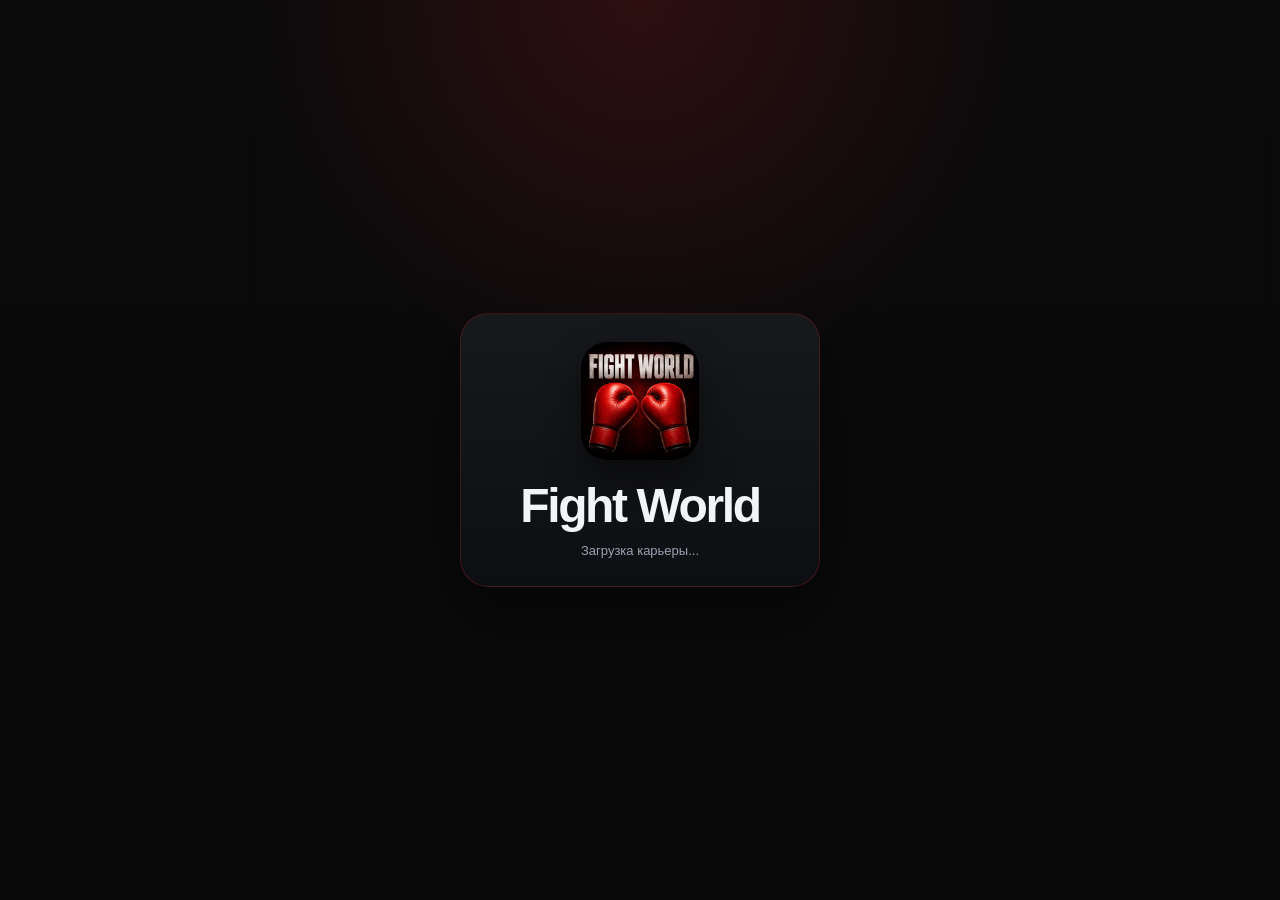
==== reset-cache.html @ d3391680 "Add rivalry lite" ====
<!doctype html>
<html lang="ru">
<head>
  <meta charset="utf-8">
  <meta name="viewport" content="width=device-width,initial-scale=1">
  <meta http-equiv="Cache-Control" content="no-store, no-cache, must-revalidate, max-age=0">
  <meta http-equiv="Pragma" content="no-cache">
  <meta http-equiv="Expires" content="0">
  <title>Fight World reset</title>
  <style>
    body { margin:0; min-height:100vh; display:grid; place-items:center; background:#0d1014; color:#f5f7fb; font-family:system-ui,-apple-system,BlinkMacSystemFont,"Segoe UI",sans-serif; }
    .card { width:min(720px,calc(100vw - 28px)); border:1px solid rgba(255,255,255,.10); border-radius:24px; padding:22px; background:linear-gradient(180deg,#151b24,#090d12); box-shadow:0 24px 80px rgba(0,0,0,.62); }
    h1 { margin:0 0 8px; font-size:24px; }
    p { color:#8d99aa; line-height:1.5; }
    pre { white-space:pre-wrap; background:#0d1014; border:1px solid rgba(255,255,255,.08); border-radius:14px; padding:14px; max-height:340px; overflow:auto; color:#d8e2f0; }
    a,button { display:inline-flex; align-items:center; justify-content:center; min-height:38px; padding:0 14px; border-radius:12px; border:1px solid rgba(255,105,74,.40); background:#ff3b30; color:white; text-decoration:none; font-weight:800; cursor:pointer; }
  </style>
</head>
<body>
  <main class="card">
    <h1>Fight World reset</h1>
    <p>Clearing old cache. Career save is not touched.</p>
    <pre id="log">start</pre>
    <a id="go" href="index.html?cacheReset=2.8.13">Open game</a>
  </main>
  <script>
    const log = document.getElementById("log");
    function line(text) { log.textContent += "\n" + text; }
    async function clean() {
      try {
        if ("serviceWorker" in navigator && navigator.serviceWorker.getRegistrations) {
          const regs = await navigator.serviceWorker.getRegistrations();
          for (const reg of regs) {
            await reg.unregister();
            line("service worker removed");
          }
        }
        if (window.caches && caches.keys) {
          const keys = await caches.keys();
          for (const key of keys) {
            const low = String(key).toLowerCase();
            if (low.includes("fight") || low.includes("simulator") || low.startsWith("fw-")) {
              await caches.delete(key);
              line("cache removed: " + key);
            }
          }
        }
      } catch (error) {
        line("error: " + error.message);
      }
      line("done");
      setTimeout(() => { location.href = "index.html?cacheReset=2.8.13&t=" + Date.now(); }, 700);
    }
    clean();
  </script>
</body>
</html>
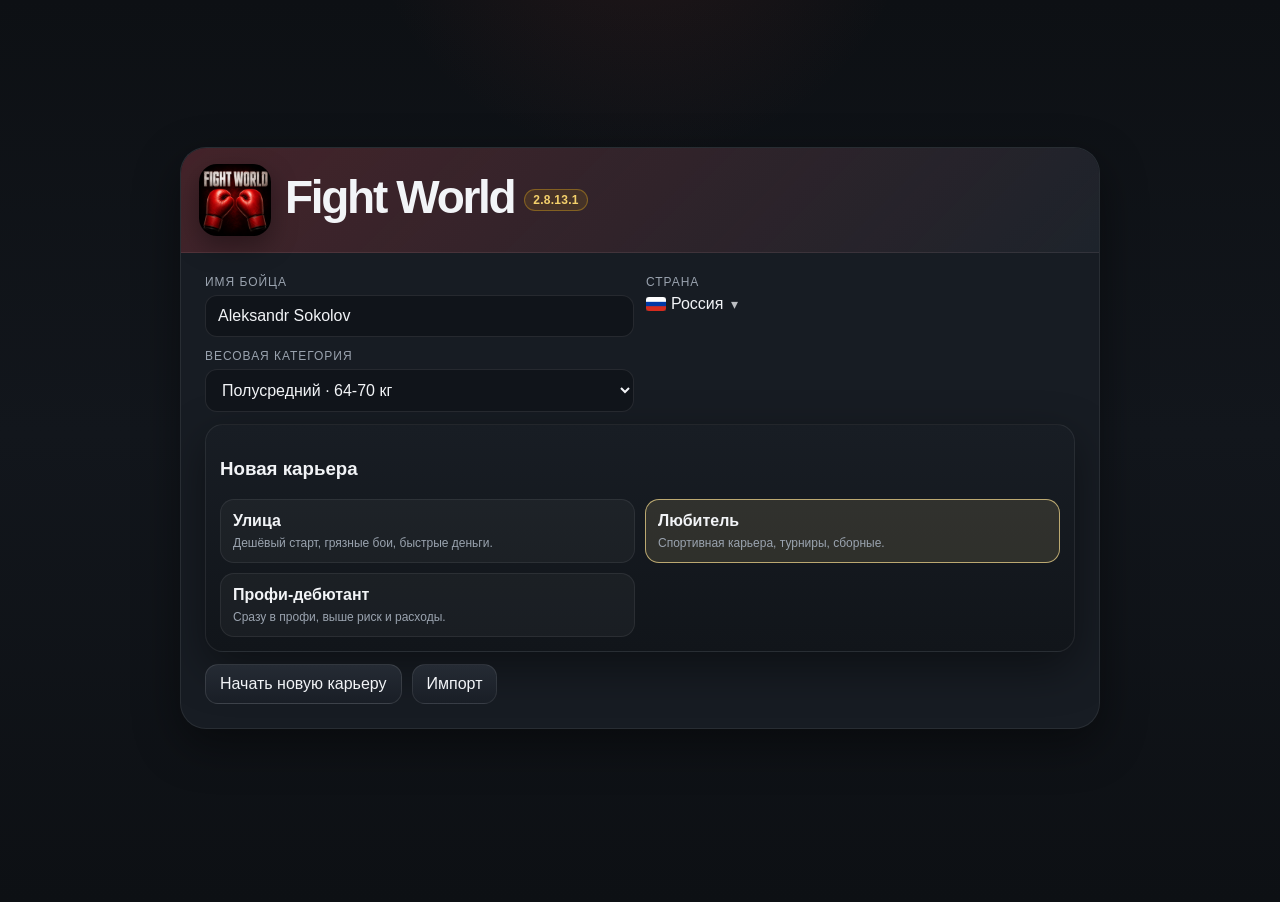
==== commit 5f562d96: "Compact history and rivalry rows" ====
--- a/reset-cache.html
+++ b/reset-cache.html
@@ -21,7 +21,7 @@
     <h1>Fight World reset</h1>
     <p>Clearing old cache. Career save is not touched.</p>
     <pre id="log">start</pre>
-    <a id="go" href="index.html?cacheReset=2.8.13">Open game</a>
+    <a id="go" href="index.html?cacheReset=2.8.13.1">Open game</a>
   </main>
   <script>
     const log = document.getElementById("log");
@@ -49,7 +49,7 @@
         line("error: " + error.message);
       }
       line("done");
-      setTimeout(() => { location.href = "index.html?cacheReset=2.8.13&t=" + Date.now(); }, 700);
+      setTimeout(() => { location.href = "index.html?cacheReset=2.8.13.1&t=" + Date.now(); }, 700);
     }
     clean();
   </script>
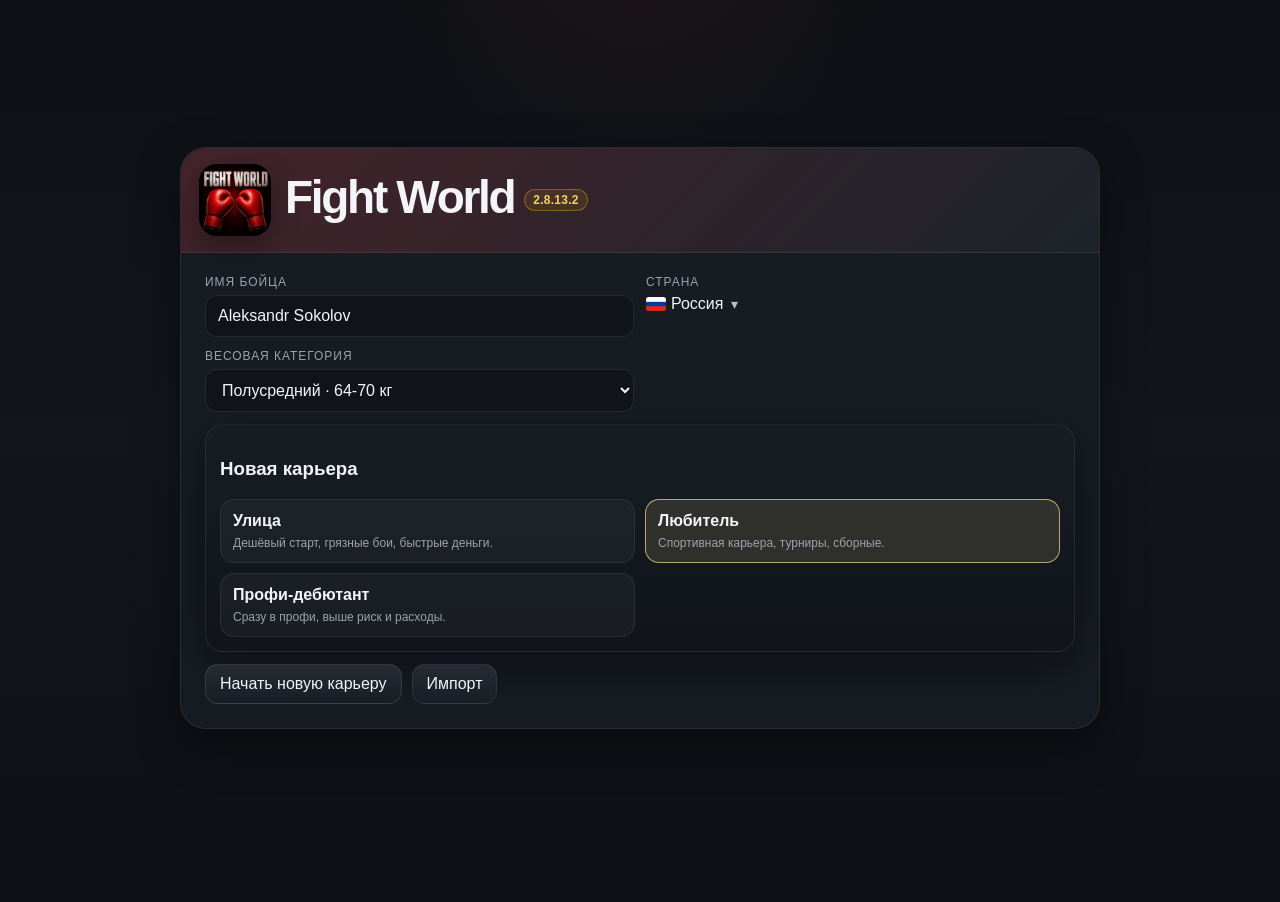
==== commit 70158933: "Polish history and rivalry display" ====
--- a/reset-cache.html
+++ b/reset-cache.html
@@ -21,7 +21,7 @@
     <h1>Fight World reset</h1>
     <p>Clearing old cache. Career save is not touched.</p>
     <pre id="log">start</pre>
-    <a id="go" href="index.html?cacheReset=2.8.13.1">Open game</a>
+    <a id="go" href="index.html?cacheReset=2.8.13.2">Open game</a>
   </main>
   <script>
     const log = document.getElementById("log");
@@ -49,7 +49,7 @@
         line("error: " + error.message);
       }
       line("done");
-      setTimeout(() => { location.href = "index.html?cacheReset=2.8.13.1&t=" + Date.now(); }, 700);
+      setTimeout(() => { location.href = "index.html?cacheReset=2.8.13.2&t=" + Date.now(); }, 700);
     }
     clean();
   </script>
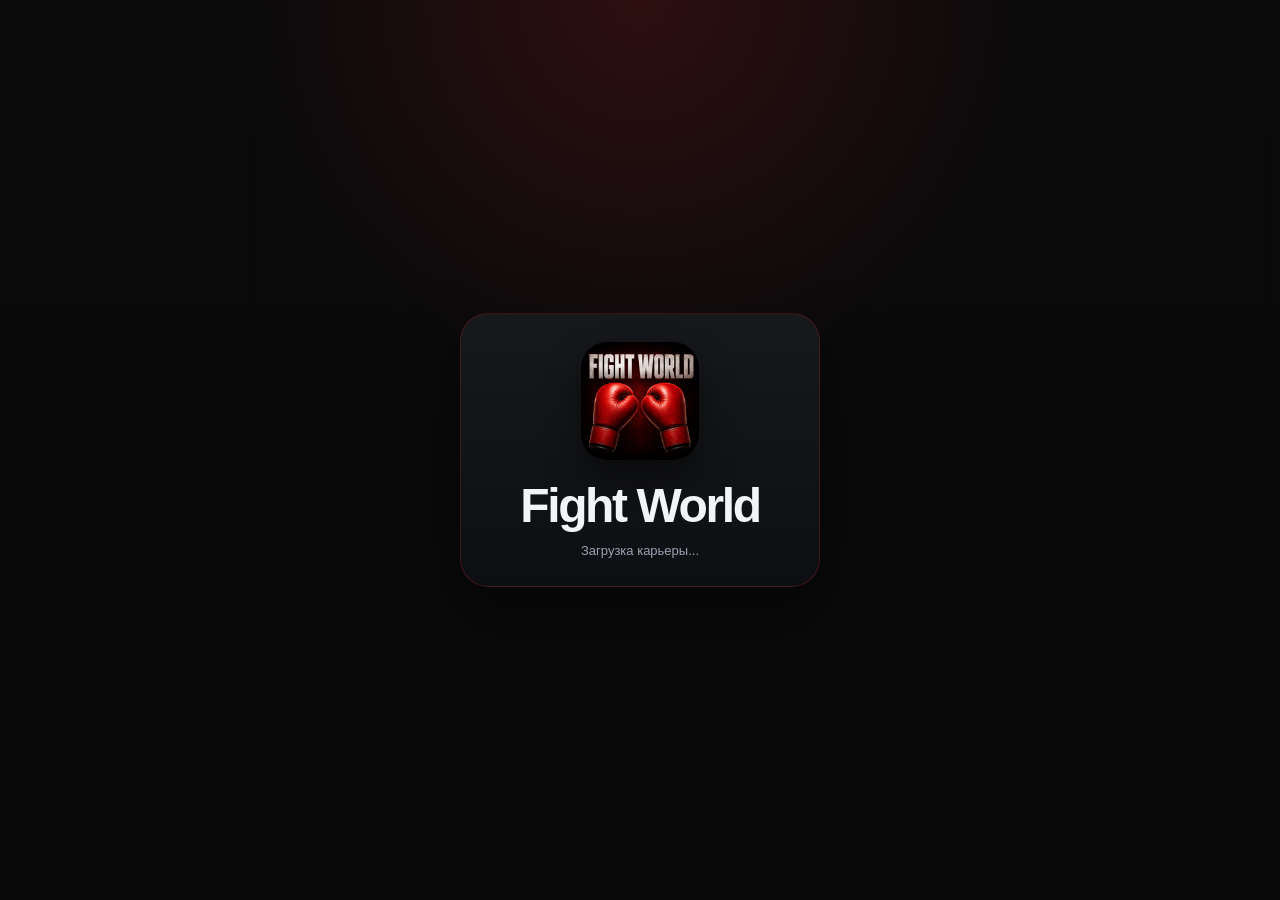
==== commit 73d17885: "Fix relationship events on empty people list" ====
--- a/reset-cache.html
+++ b/reset-cache.html
@@ -21,7 +21,7 @@
     <h1>Fight World reset</h1>
     <p>Clearing old cache. Career save is not touched.</p>
     <pre id="log">start</pre>
-    <a id="go" href="index.html?cacheReset=2.8.13.2">Open game</a>
+    <a id="go" href="index.html?cacheReset=2.8.14.2">Open game</a>
   </main>
   <script>
     const log = document.getElementById("log");
@@ -49,7 +49,7 @@
         line("error: " + error.message);
       }
       line("done");
-      setTimeout(() => { location.href = "index.html?cacheReset=2.8.13.2&t=" + Date.now(); }, 700);
+      setTimeout(() => { location.href = "index.html?cacheReset=2.8.14.2&t=" + Date.now(); }, 700);
     }
     clean();
   </script>
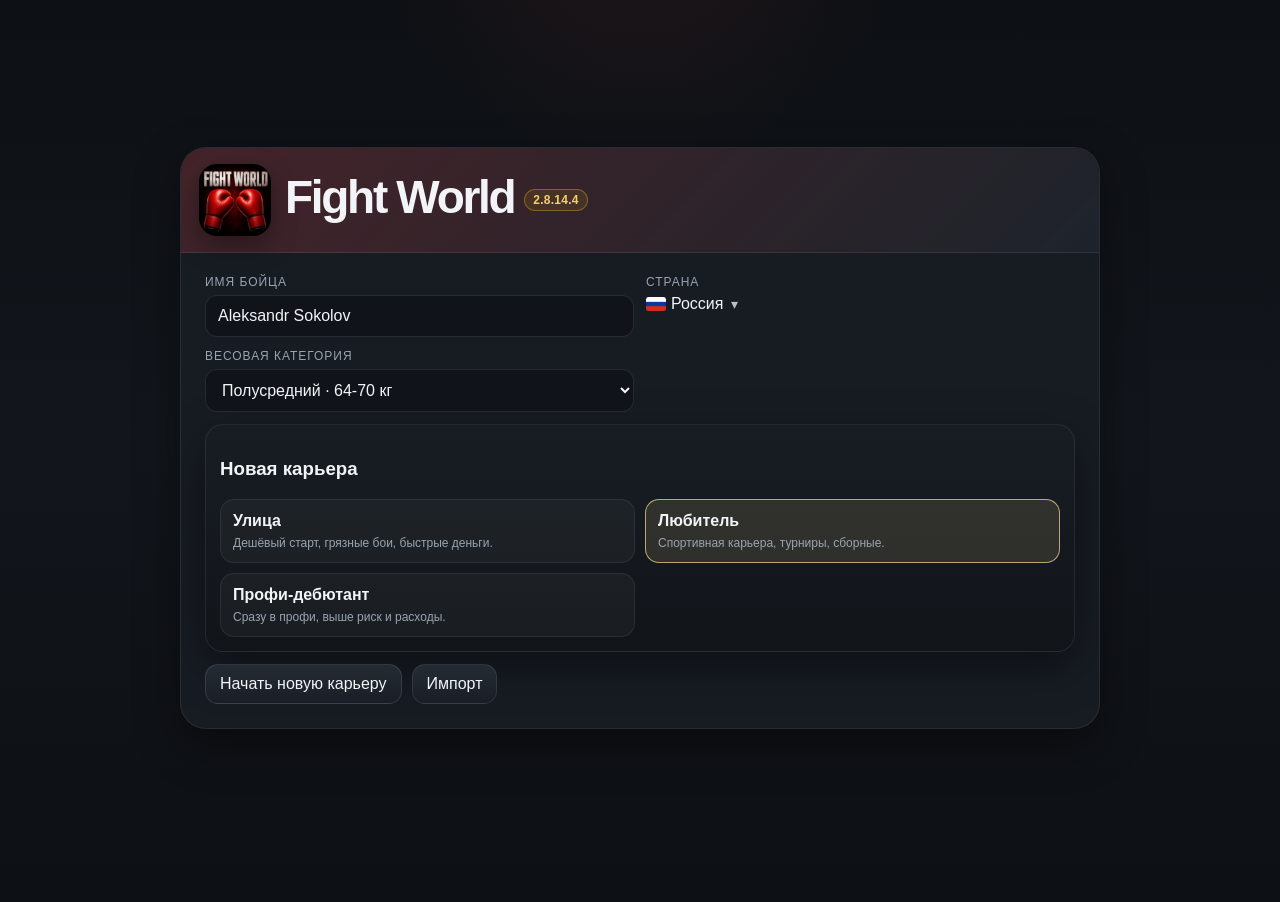
==== commit 180fdf89: "Fix relationship event delivery after modal close" ====
--- a/reset-cache.html
+++ b/reset-cache.html
@@ -21,7 +21,7 @@
     <h1>Fight World reset</h1>
     <p>Clearing old cache. Career save is not touched.</p>
     <pre id="log">start</pre>
-    <a id="go" href="index.html?cacheReset=2.8.14.2">Open game</a>
+    <a id="go" href="index.html?cacheReset=2.8.14.4">Open game</a>
   </main>
   <script>
     const log = document.getElementById("log");
@@ -49,7 +49,7 @@
         line("error: " + error.message);
       }
       line("done");
-      setTimeout(() => { location.href = "index.html?cacheReset=2.8.14.2&t=" + Date.now(); }, 700);
+      setTimeout(() => { location.href = "index.html?cacheReset=2.8.14.4&t=" + Date.now(); }, 700);
     }
     clean();
   </script>
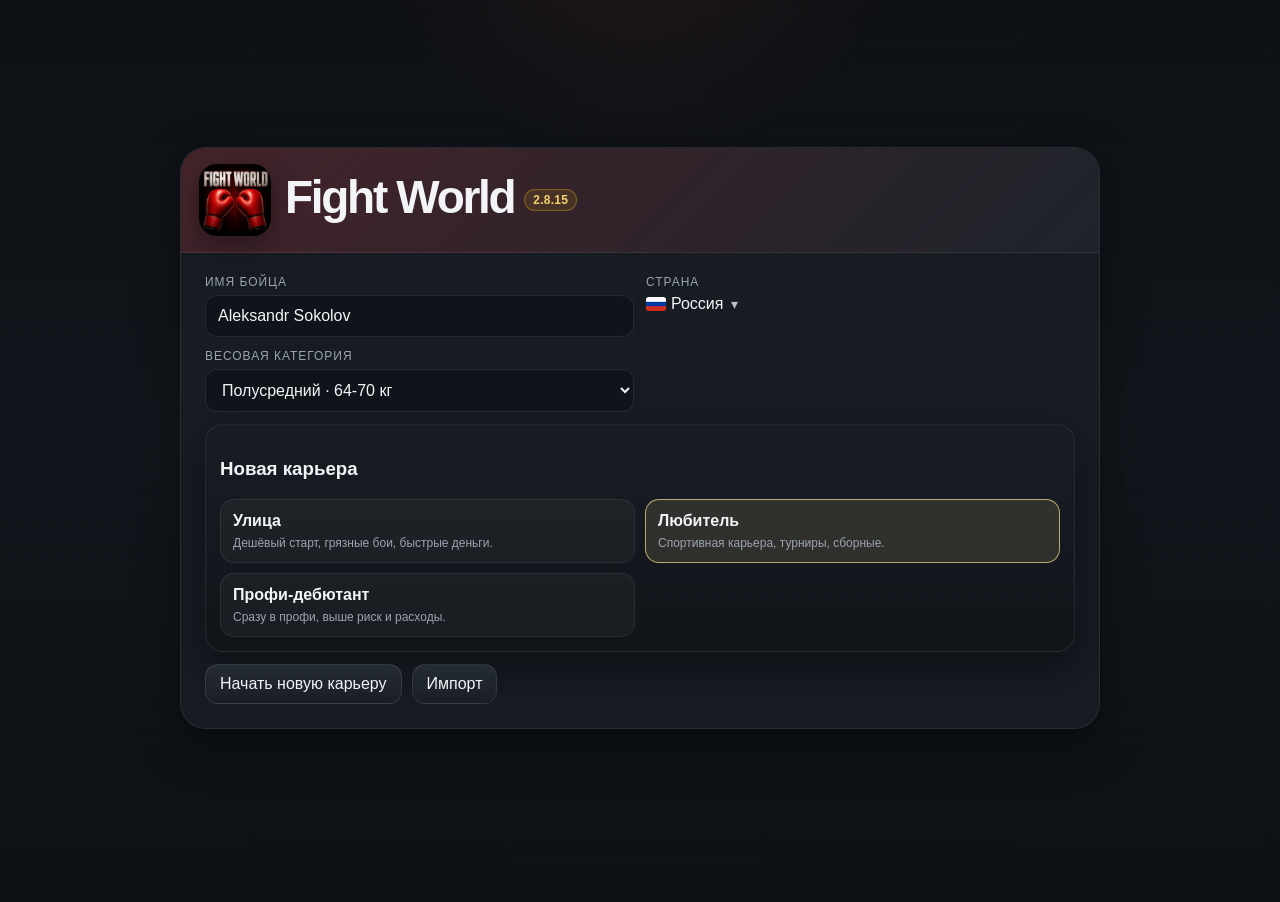
==== commit 6781077c: "Remove render state mutation and unify rivalry source" ====
--- a/reset-cache.html
+++ b/reset-cache.html
@@ -21,7 +21,7 @@
     <h1>Fight World reset</h1>
     <p>Clearing old cache. Career save is not touched.</p>
     <pre id="log">start</pre>
-    <a id="go" href="index.html?cacheReset=2.8.14.4">Open game</a>
+    <a id="go" href="index.html?cacheReset=2.8.15">Open game</a>
   </main>
   <script>
     const log = document.getElementById("log");
@@ -49,7 +49,7 @@
         line("error: " + error.message);
       }
       line("done");
-      setTimeout(() => { location.href = "index.html?cacheReset=2.8.14.4&t=" + Date.now(); }, 700);
+      setTimeout(() => { location.href = "index.html?cacheReset=2.8.15&t=" + Date.now(); }, 700);
     }
     clean();
   </script>
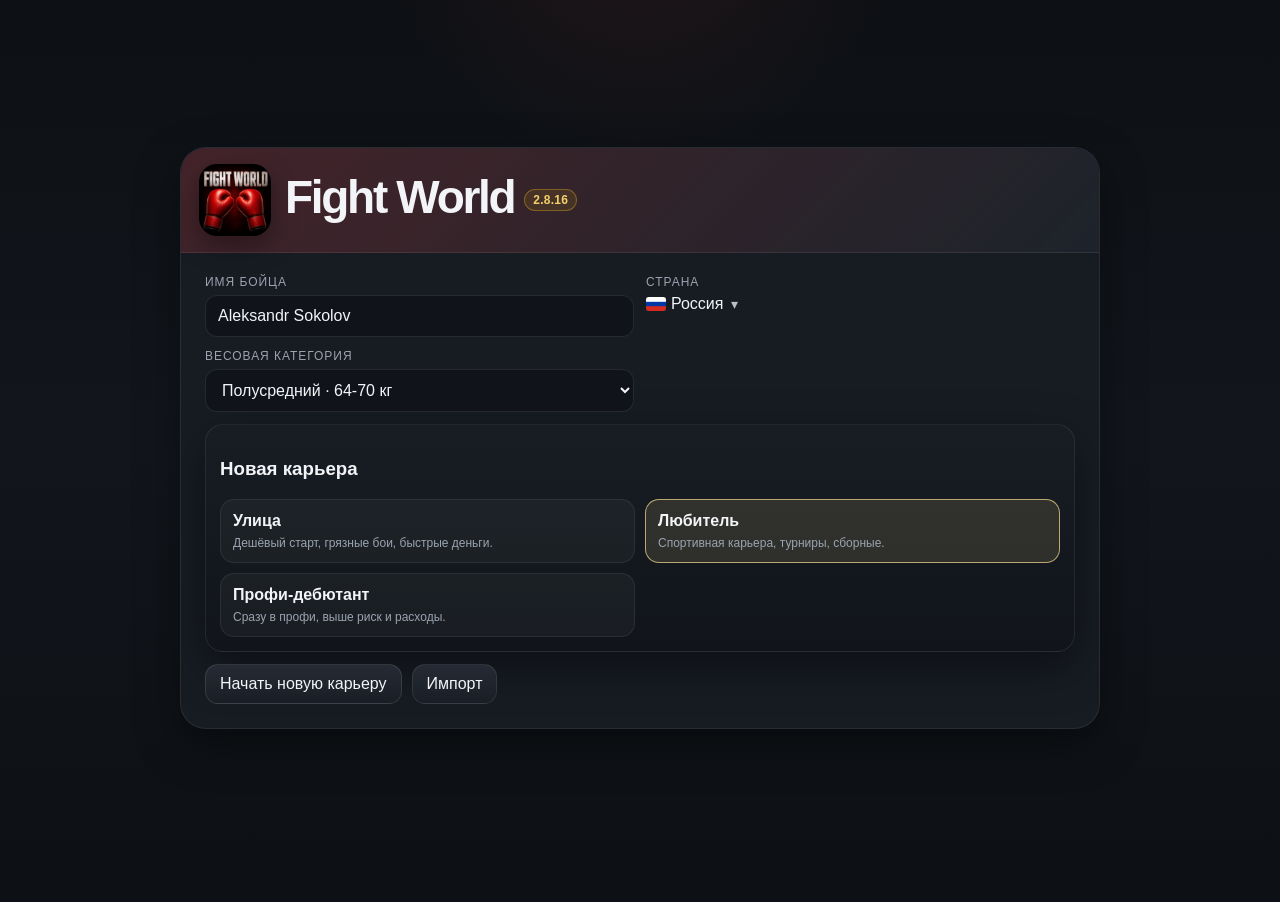
==== commit 7a3aa993: "Add data-only fighter appearance presets" ====
--- a/reset-cache.html
+++ b/reset-cache.html
@@ -21,7 +21,7 @@
     <h1>Fight World reset</h1>
     <p>Clearing old cache. Career save is not touched.</p>
     <pre id="log">start</pre>
-    <a id="go" href="index.html?cacheReset=2.8.15">Open game</a>
+    <a id="go" href="index.html?cacheReset=2.8.16">Open game</a>
   </main>
   <script>
     const log = document.getElementById("log");
@@ -49,7 +49,7 @@
         line("error: " + error.message);
       }
       line("done");
-      setTimeout(() => { location.href = "index.html?cacheReset=2.8.15&t=" + Date.now(); }, 700);
+      setTimeout(() => { location.href = "index.html?cacheReset=2.8.16&t=" + Date.now(); }, 700);
     }
     clean();
   </script>
